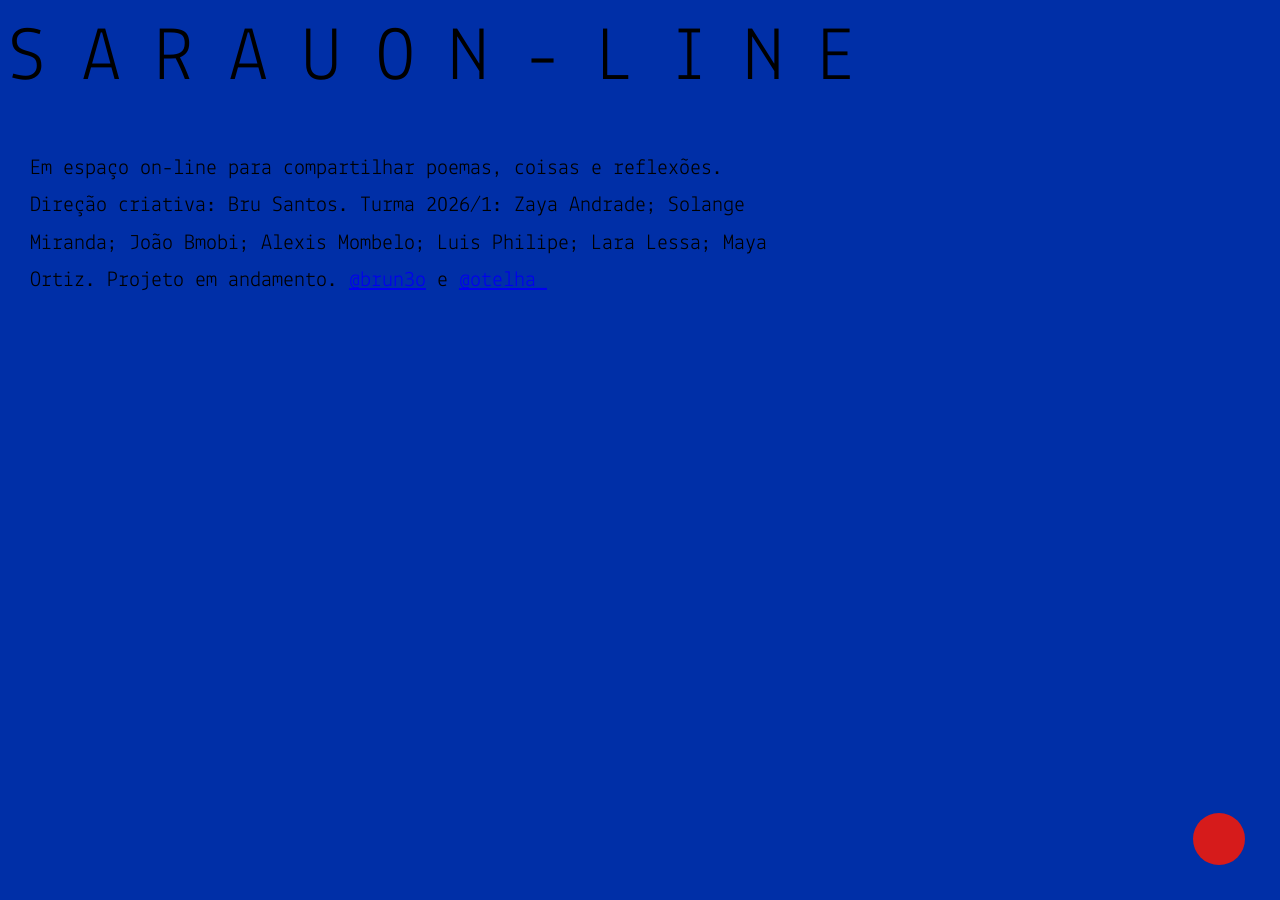
==== about.html @ f2246521 "Update about.html" ====
<!DOCTYPE html>
<html lang="pt-BR">
<head>
<meta charset="UTF-8">
<meta name="viewport" content="width=device-width,initial-scale=1">
<title>ABOUT — SARAUON-LINE</title>
<link href="https://fonts.googleapis.com/css2?family=Lekton:wght@400;700&display=swap" rel="stylesheet">
<link rel="stylesheet" href="css/style.css">
</head>
<body class="about">
<a href="index.html" class="logo">SARAUON-LINE</a>

<div class="about-content">
  <p>Em espaço on-line para compartilhar poemas, coisas e reflexões.</p>

  <p>
    Direção criativa: Bru Santos. Turma 2026/1: Zaya Andrade; Solange Miranda; João Bmobi; Alexis Mombelo; Luis Philipe; Lara Lessa; Maya Ortiz. Projeto em andamento.
    <a href="https://www.instagram.com/brun3o/" target="_blank" rel="noopener noreferrer">@brun3o</a>
    e
    <a href="https://www.instagram.com/otelha_/" target="_blank" rel="noopener noreferrer">@otelha_</a>
  </p>
</div>

<!-- bola vermelha: no about vai para home -->
<a href="index.html" class="red-dot" aria-label="Início"></a>
</body>
</html>
---- css/style.css ----
/* ── RESET ── */
*{ margin:0; padding:0; box-sizing:border-box; }

body{
  font-family:'Lekton',monospace;
  background:#002fa7;
}

/* ── LOGO ── */
.logo{
  display:block;
  width:100%;
  height:120px;
  line-height:120px;
  text-decoration:none;
  color:#000;
  font-size:clamp(42px,6vw,80px);
  letter-spacing:.45em;
  white-space:nowrap;
  overflow:hidden;
  padding-left:8px;
}

/* ── HOME GRID ── */
.grid{
  display:grid;
  grid-template-columns:repeat(4,1fr);
  height:calc(100vh - 120px);
}

.grid a, .about-cell{
  display:block;
  overflow:hidden;
}

.grid img{
  width:100%; height:100%;
  object-fit:cover;
  display:block;
  transition:opacity .2s;
}

.grid a:hover img{ opacity:.85; }

/* ── ABOUT ── */
.about{ min-height:100vh; padding-bottom:100px; }

.about-content{
  padding:30px;
  max-width:800px;
  line-height:1.7;
  color:#000;
  font-size:clamp(16px,2vw,22px);
}

/* ── RED DOT (fixa em todas as páginas) ── */
.red-dot{
  position:fixed;
  right:35px;
  bottom:35px;
  width:52px;
  height:52px;
  border-radius:50%;
  background:#d61b1b;
  z-index:9999;
  display:block;
  transition:transform .15s, background .15s;
}

.red-dot:hover{
  transform:scale(1.1);
  background:#ff2222;
}

/* ══════════════════════════════════
   PDF PAGE
══════════════════════════════════ */
body.pdf-page{
  overflow-x:hidden;
  background:#002FA7;
}

/* ── loading ── */
#loading{
  position:fixed;
  inset:0;
  background:#002fa7;
  display:flex;
  align-items:center;
  justify-content:center;
  z-index:8000;
  font-family:'Lekton',monospace;
  font-size:clamp(22px,4vw,48px);
  letter-spacing:.35em;
  color:#000;
}

/* ── barra de controles (topo) ── */
#pdf-bar{
  position:fixed;
  top:0; left:0; right:0;
  height:52px;
  background:#002fa7;
  display:flex;
  align-items:center;
  justify-content:center;
  gap:14px;
  z-index:7000;
  border-bottom:2px solid #000;
}

#page-info{
  font-family:'Lekton',monospace;
  font-size:15px;
  letter-spacing:.12em;
  color:#000;
  min-width:70px;
  text-align:center;
}

.pdf-btn{
  background:#000;
  color:#002fa7;
  border:none;
  font-family:'Lekton',monospace;
  font-size:20px;
  font-weight:700;
  width:36px;
  height:36px;
  border-radius:50%;
  cursor:pointer;
  display:flex;
  align-items:center;
  justify-content:center;
  transition:transform .15s, opacity .15s;
  line-height:1;
}

.pdf-btn:hover:not(:disabled){ transform:scale(1.1); }
.pdf-btn:disabled{ opacity:.3; cursor:default; }

/* ── área de scroll com as páginas ── */
#viewer{
  display:none;            /* escondido até carregar */
  padding-top:68px;        /* espaço para a barra */
  padding-bottom:80px;
}

.pdf-page-wrap{
  display:flex;
  justify-content:center;
  padding:12px 16px;
}

.pdf-page-wrap canvas{
  display:block;
  box-shadow:0 4px 24px rgba(0,0,0,.5);
  background:#fff;
  max-width:100%;
}

/* ── RESPONSIVO ── */
@media(max-width:768px){
  .logo{
    font-size:clamp(22px,7vw,34px);
    letter-spacing:.18em;
    height:70px;
    line-height:70px;
  }

  .grid{
    grid-template-columns:repeat(2,1fr);
    height:auto;
  }

  .grid a, .about-cell{
    aspect-ratio:1/1;
  }

  .red-dot{
    right:20px;
    bottom:20px;
    width:44px;
    height:44px;
  }

  #pdf-bar{ gap:10px; height:48px; }
  .pdf-btn{ width:32px; height:32px; font-size:17px; }
  #page-info{ font-size:13px; }

  .pdf-page-wrap{ padding:8px 6px; }
}

@media(max-width:480px){
  .logo{
    font-size:clamp(16px,6vw,24px);
    letter-spacing:.1em;
    height:54px;
    line-height:54px;
  }
}
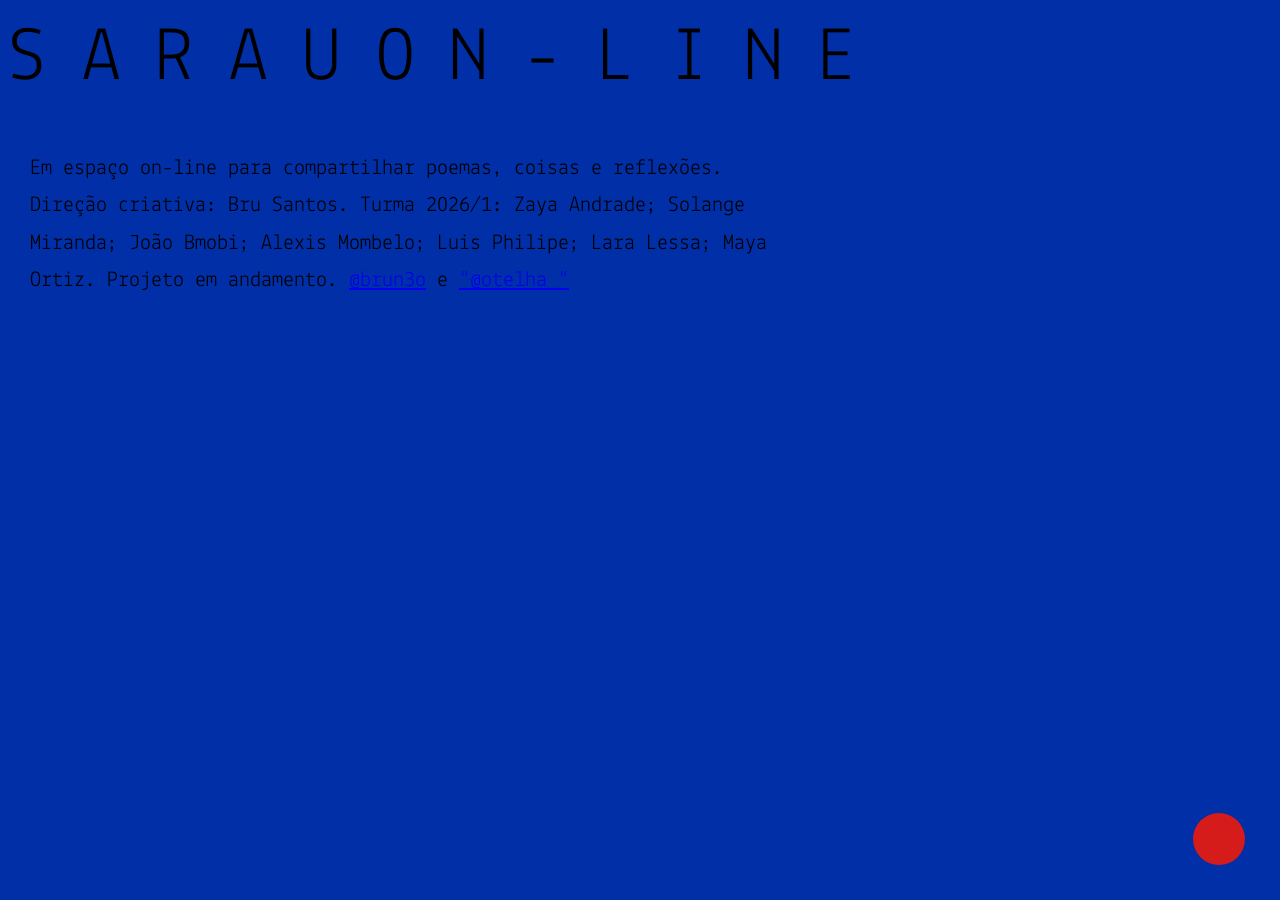
==== commit d912e0cf: "Update about.html" ====
--- a/about.html
+++ b/about.html
@@ -17,7 +17,7 @@
     Direção criativa: Bru Santos. Turma 2026/1: Zaya Andrade; Solange Miranda; João Bmobi; Alexis Mombelo; Luis Philipe; Lara Lessa; Maya Ortiz. Projeto em andamento.
     <a href="https://www.instagram.com/brun3o/" target="_blank" rel="noopener noreferrer">@brun3o</a>
     e
-    <a href="https://www.instagram.com/otelha_/" target="_blank" rel="noopener noreferrer">@otelha_</a>
+    <a href="https://www.instagram.com/otelha_/" target="_blank" rel="noopener noreferrer">"@otelha_"</a>
   </p>
 </div>
 
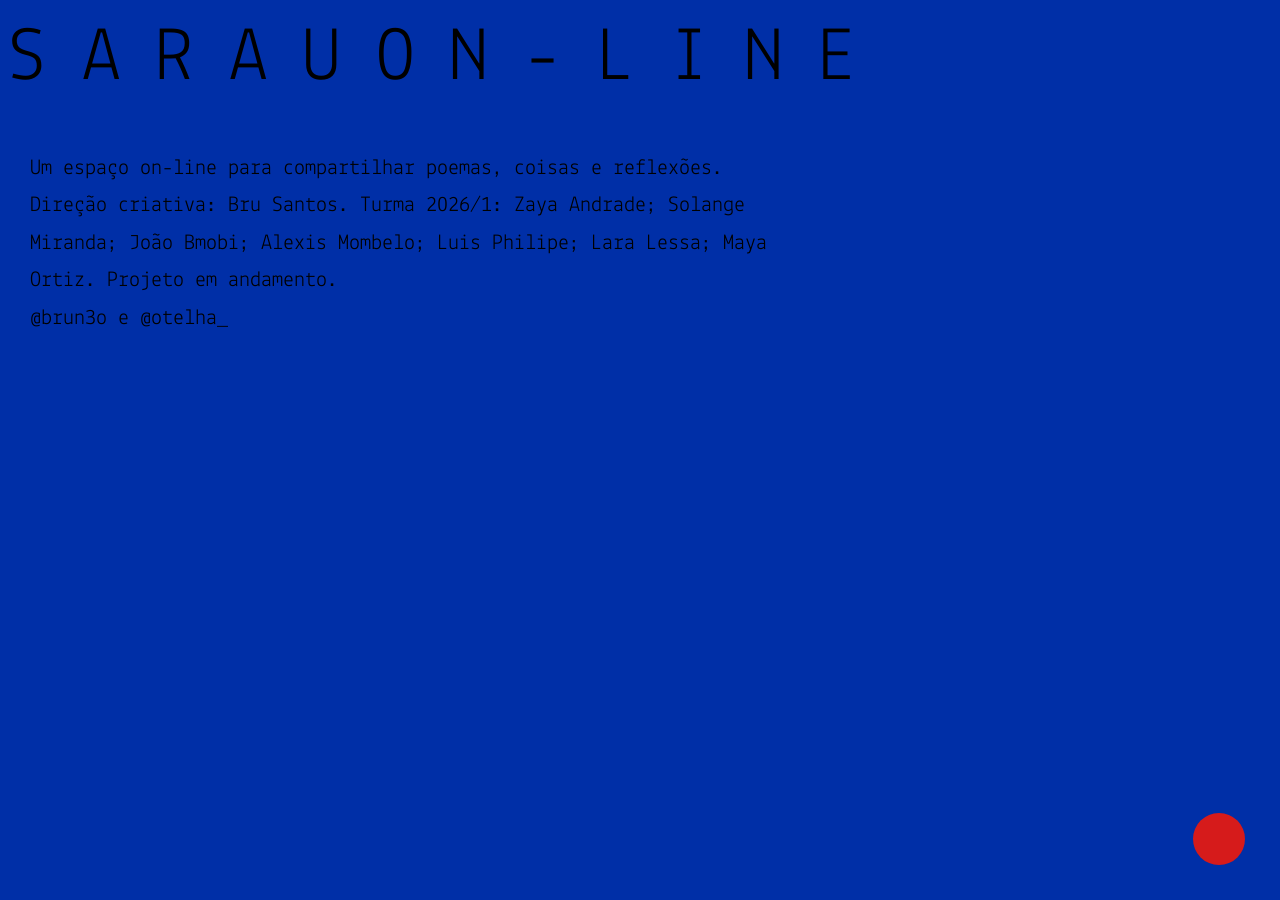
==== commit 8256bd9a: "Update about.html" ====
--- a/about.html
+++ b/about.html
@@ -11,14 +11,19 @@
 <a href="index.html" class="logo">SARAUON-LINE</a>
 
 <div class="about-content">
-  <p>Em espaço on-line para compartilhar poemas, coisas e reflexões.</p>
+  <p>Um espaço on-line para compartilhar poemas, coisas e reflexões.</p>
 
   <p>
     Direção criativa: Bru Santos. Turma 2026/1: Zaya Andrade; Solange Miranda; João Bmobi; Alexis Mombelo; Luis Philipe; Lara Lessa; Maya Ortiz. Projeto em andamento.
-    <a href="https://www.instagram.com/brun3o/" target="_blank" rel="noopener noreferrer">@brun3o</a>
-    e
-    <a href="https://www.instagram.com/otelha_/" target="_blank" rel="noopener noreferrer">"@otelha_"</a>
-  </p>
+    <p>
+  <a href="https://www.instagram.com/brun3o/" target="_blank" rel="noopener noreferrer" style="color: #000; text-decoration: none;">
+    @brun3o
+  </a>
+  e
+  <a href="https://www.instagram.com/otelha_/" target="_blank" rel="noopener noreferrer" style="color: #000; text-decoration: none;">
+    @otelha_
+  </a>
+</p>
 </div>
 
 <!-- bola vermelha: no about vai para home -->
--- a/css/style.css
+++ b/css/style.css
@@ -77,7 +77,7 @@
 ══════════════════════════════════ */
 body.pdf-page{
   overflow-x:hidden;
-  background:#002FA7;
+  background:#002fa7;
 }
 
 /* ── loading ── */
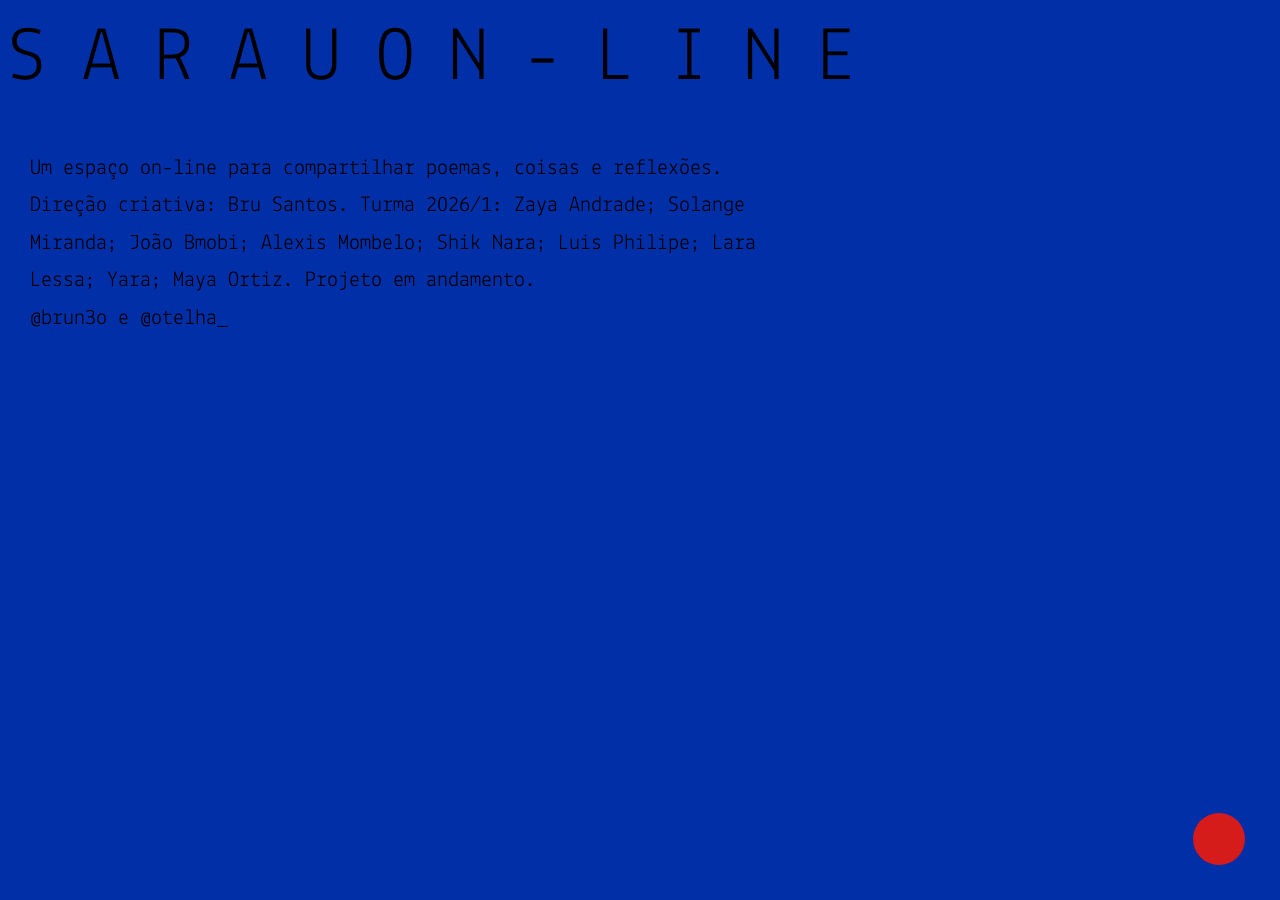
==== commit 505e03ec: "Update about.html" ====
--- a/about.html
+++ b/about.html
@@ -14,7 +14,7 @@
   <p>Um espaço on-line para compartilhar poemas, coisas e reflexões.</p>
 
   <p>
-    Direção criativa: Bru Santos. Turma 2026/1: Zaya Andrade; Solange Miranda; João Bmobi; Alexis Mombelo; Luis Philipe; Lara Lessa; Maya Ortiz. Projeto em andamento.
+    Direção criativa: Bru Santos. Turma 2026/1: Zaya Andrade; Solange Miranda; João Bmobi; Alexis Mombelo; Shik Nara; Luis Philipe; Lara Lessa; Yara; Maya Ortiz. Projeto em andamento.
     <p>
   <a href="https://www.instagram.com/brun3o/" target="_blank" rel="noopener noreferrer" style="color: #000; text-decoration: none;">
     @brun3o
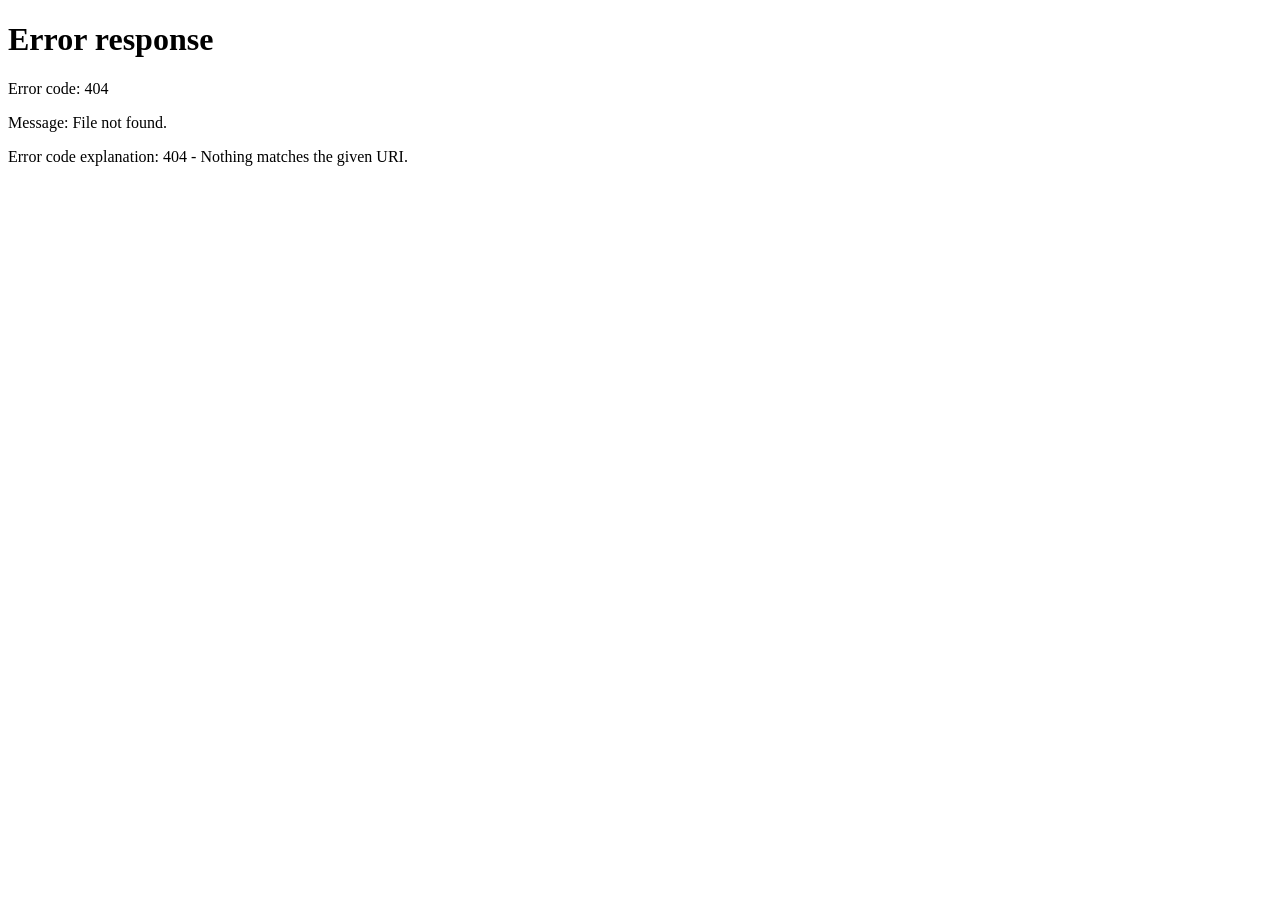
==== commit e963a102: "v4" ====
--- a/about.html
+++ b/about.html
@@ -3,30 +3,38 @@
 <head>
 <meta charset="UTF-8">
 <meta name="viewport" content="width=device-width,initial-scale=1">
-<title>ABOUT — SARAUON-LINE</title>
+<title>SOBRE — SARAUON-LINE</title>
 <link href="https://fonts.googleapis.com/css2?family=Lekton:wght@400;700&display=swap" rel="stylesheet">
-<link rel="stylesheet" href="css/style.css">
+<link rel="stylesheet" href="/css/style.css">
+<script>
+  // Se alguém entrar pelo endereço antigo, troca para a URL bonita.
+  if (window.location.pathname.endsWith('/about.html')) {
+    window.location.replace('/sobre');
+  }
+</script>
 </head>
 <body class="about">
-<a href="index.html" class="logo">SARAUON-LINE</a>
+<a href="/home" class="logo">SARAUON-LINE</a>
 
 <div class="about-content">
   <p>Um espaço on-line para compartilhar poemas, coisas e reflexões.</p>
 
   <p>
     Direção criativa: Bru Santos. Turma 2026/1: Zaya Andrade; Solange Miranda; João Bmobi; Alexis Mombelo; Shik Nara; Luis Philipe; Lara Lessa; Yara; Maya Ortiz. Projeto em andamento.
-    <p>
-  <a href="https://www.instagram.com/brun3o/" target="_blank" rel="noopener noreferrer" style="color: #000; text-decoration: none;">
-    @brun3o
-  </a>
-  e
-  <a href="https://www.instagram.com/otelha_/" target="_blank" rel="noopener noreferrer" style="color: #000; text-decoration: none;">
-    @otelha_
-  </a>
-</p>
+  </p>
+
+  <p>
+    <a href="https://www.instagram.com/brun3o/" target="_blank" rel="noopener noreferrer" style="color: #000; text-decoration: none;">
+      @brun3o
+    </a>
+    e
+    <a href="https://www.instagram.com/otelha_/" target="_blank" rel="noopener noreferrer" style="color: #000; text-decoration: none;">
+      @otelha_
+    </a>
+  </p>
 </div>
 
-<!-- bola vermelha: no about vai para home -->
-<a href="index.html" class="red-dot" aria-label="Início"></a>
+<!-- bola vermelha: no sobre vai para home -->
+<a href="/home" class="red-dot" aria-label="Início"></a>
 </body>
 </html>
--- a/css/style.css
+++ b/css/style.css
@@ -49,8 +49,17 @@
   padding:30px;
   max-width:800px;
   line-height:1.7;
-  color:#000;
+  color:#fff;
   font-size:clamp(16px,2vw,22px);
+}
+
+.about-content p{
+  margin-bottom:1.2em;
+}
+
+.about-content a{
+  color:#fff;
+  text-decoration:underline;
 }
 
 /* ── RED DOT (fixa em todas as páginas) ── */
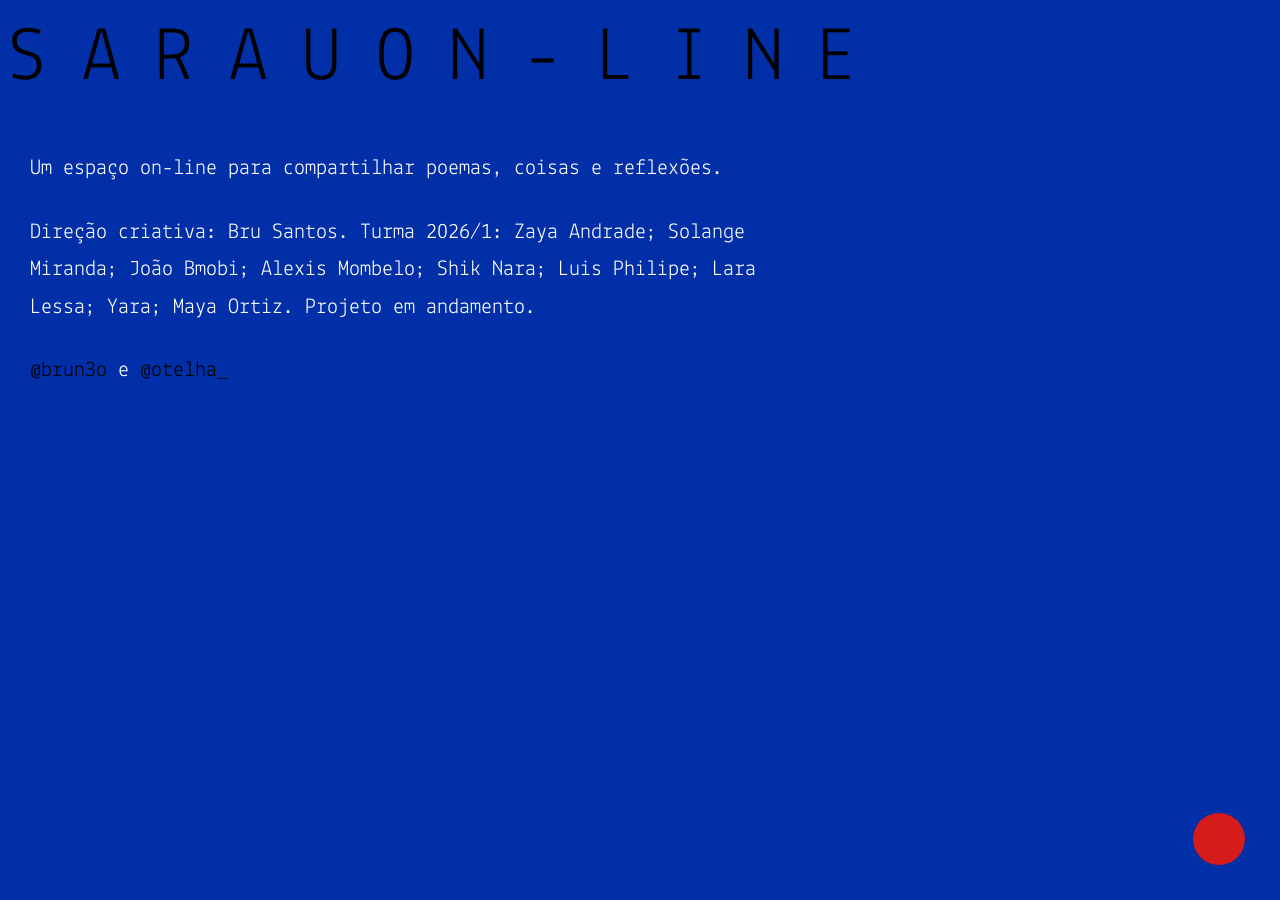
==== commit 2fb61450: "versão index" ====
--- a/about.html
+++ b/about.html
@@ -3,38 +3,30 @@
 <head>
 <meta charset="UTF-8">
 <meta name="viewport" content="width=device-width,initial-scale=1">
-<title>SOBRE — SARAUON-LINE</title>
+<title>ABOUT — SARAUON-LINE</title>
 <link href="https://fonts.googleapis.com/css2?family=Lekton:wght@400;700&display=swap" rel="stylesheet">
-<link rel="stylesheet" href="/css/style.css">
-<script>
-  // Se alguém entrar pelo endereço antigo, troca para a URL bonita.
-  if (window.location.pathname.endsWith('/about.html')) {
-    window.location.replace('/sobre');
-  }
-</script>
+<link rel="stylesheet" href="css/style.css">
 </head>
 <body class="about">
-<a href="/home" class="logo">SARAUON-LINE</a>
+<a href="index.html" class="logo">SARAUON-LINE</a>
 
 <div class="about-content">
   <p>Um espaço on-line para compartilhar poemas, coisas e reflexões.</p>
 
   <p>
     Direção criativa: Bru Santos. Turma 2026/1: Zaya Andrade; Solange Miranda; João Bmobi; Alexis Mombelo; Shik Nara; Luis Philipe; Lara Lessa; Yara; Maya Ortiz. Projeto em andamento.
-  </p>
-
-  <p>
-    <a href="https://www.instagram.com/brun3o/" target="_blank" rel="noopener noreferrer" style="color: #000; text-decoration: none;">
-      @brun3o
-    </a>
-    e
-    <a href="https://www.instagram.com/otelha_/" target="_blank" rel="noopener noreferrer" style="color: #000; text-decoration: none;">
-      @otelha_
-    </a>
-  </p>
+    <p>
+  <a href="https://www.instagram.com/brun3o/" target="_blank" rel="noopener noreferrer" style="color: #000; text-decoration: none;">
+    @brun3o
+  </a>
+  e
+  <a href="https://www.instagram.com/otelha_/" target="_blank" rel="noopener noreferrer" style="color: #000; text-decoration: none;">
+    @otelha_
+  </a>
+</p>
 </div>
 
-<!-- bola vermelha: no sobre vai para home -->
-<a href="/home" class="red-dot" aria-label="Início"></a>
+<!-- bola vermelha: no about vai para home -->
+<a href="index.html" class="red-dot" aria-label="Início"></a>
 </body>
 </html>
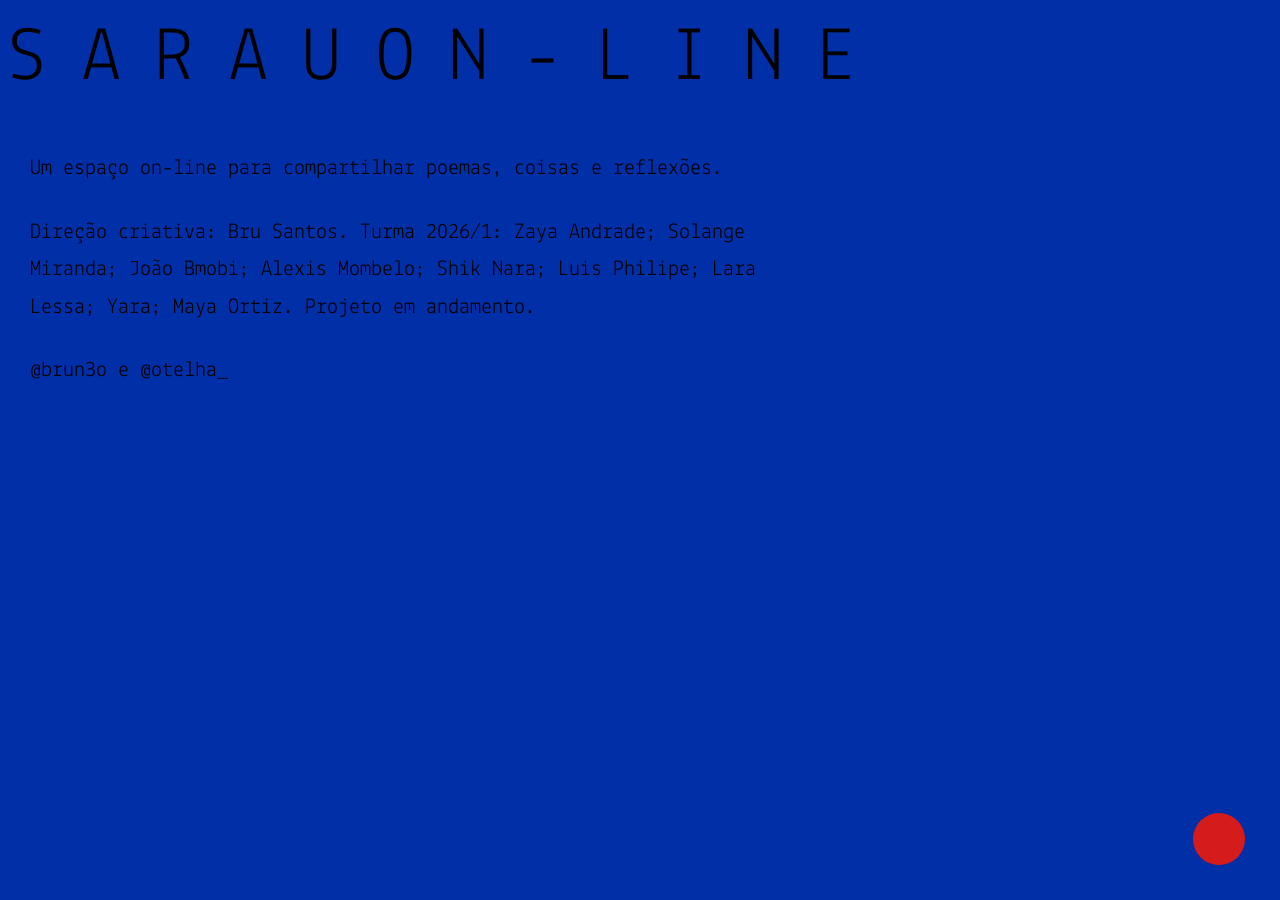
==== commit d6c89b59: "Update about.html" ====
--- a/about.html
+++ b/about.html
@@ -6,6 +6,14 @@
 <title>ABOUT — SARAUON-LINE</title>
 <link href="https://fonts.googleapis.com/css2?family=Lekton:wght@400;700&display=swap" rel="stylesheet">
 <link rel="stylesheet" href="css/style.css">
+<style>
+  /* força o texto da página About em preto, sobrescrevendo a cor herdada de style.css */
+  body.about,
+  .about-content,
+  .about-content p {
+    color: #000;
+  }
+</style>
 </head>
 <body class="about">
 <a href="index.html" class="logo">SARAUON-LINE</a>
@@ -15,15 +23,16 @@
 
   <p>
     Direção criativa: Bru Santos. Turma 2026/1: Zaya Andrade; Solange Miranda; João Bmobi; Alexis Mombelo; Shik Nara; Luis Philipe; Lara Lessa; Yara; Maya Ortiz. Projeto em andamento.
-    <p>
-  <a href="https://www.instagram.com/brun3o/" target="_blank" rel="noopener noreferrer" style="color: #000; text-decoration: none;">
-    @brun3o
-  </a>
-  e
-  <a href="https://www.instagram.com/otelha_/" target="_blank" rel="noopener noreferrer" style="color: #000; text-decoration: none;">
-    @otelha_
-  </a>
-</p>
+  </p>
+  <p>
+    <a href="https://www.instagram.com/brun3o/" target="_blank" rel="noopener noreferrer" style="color: #000; text-decoration: none;">
+      @brun3o
+    </a>
+    e
+    <a href="https://www.instagram.com/otelha_/" target="_blank" rel="noopener noreferrer" style="color: #000; text-decoration: none;">
+      @otelha_
+    </a>
+  </p>
 </div>
 
 <!-- bola vermelha: no about vai para home -->
